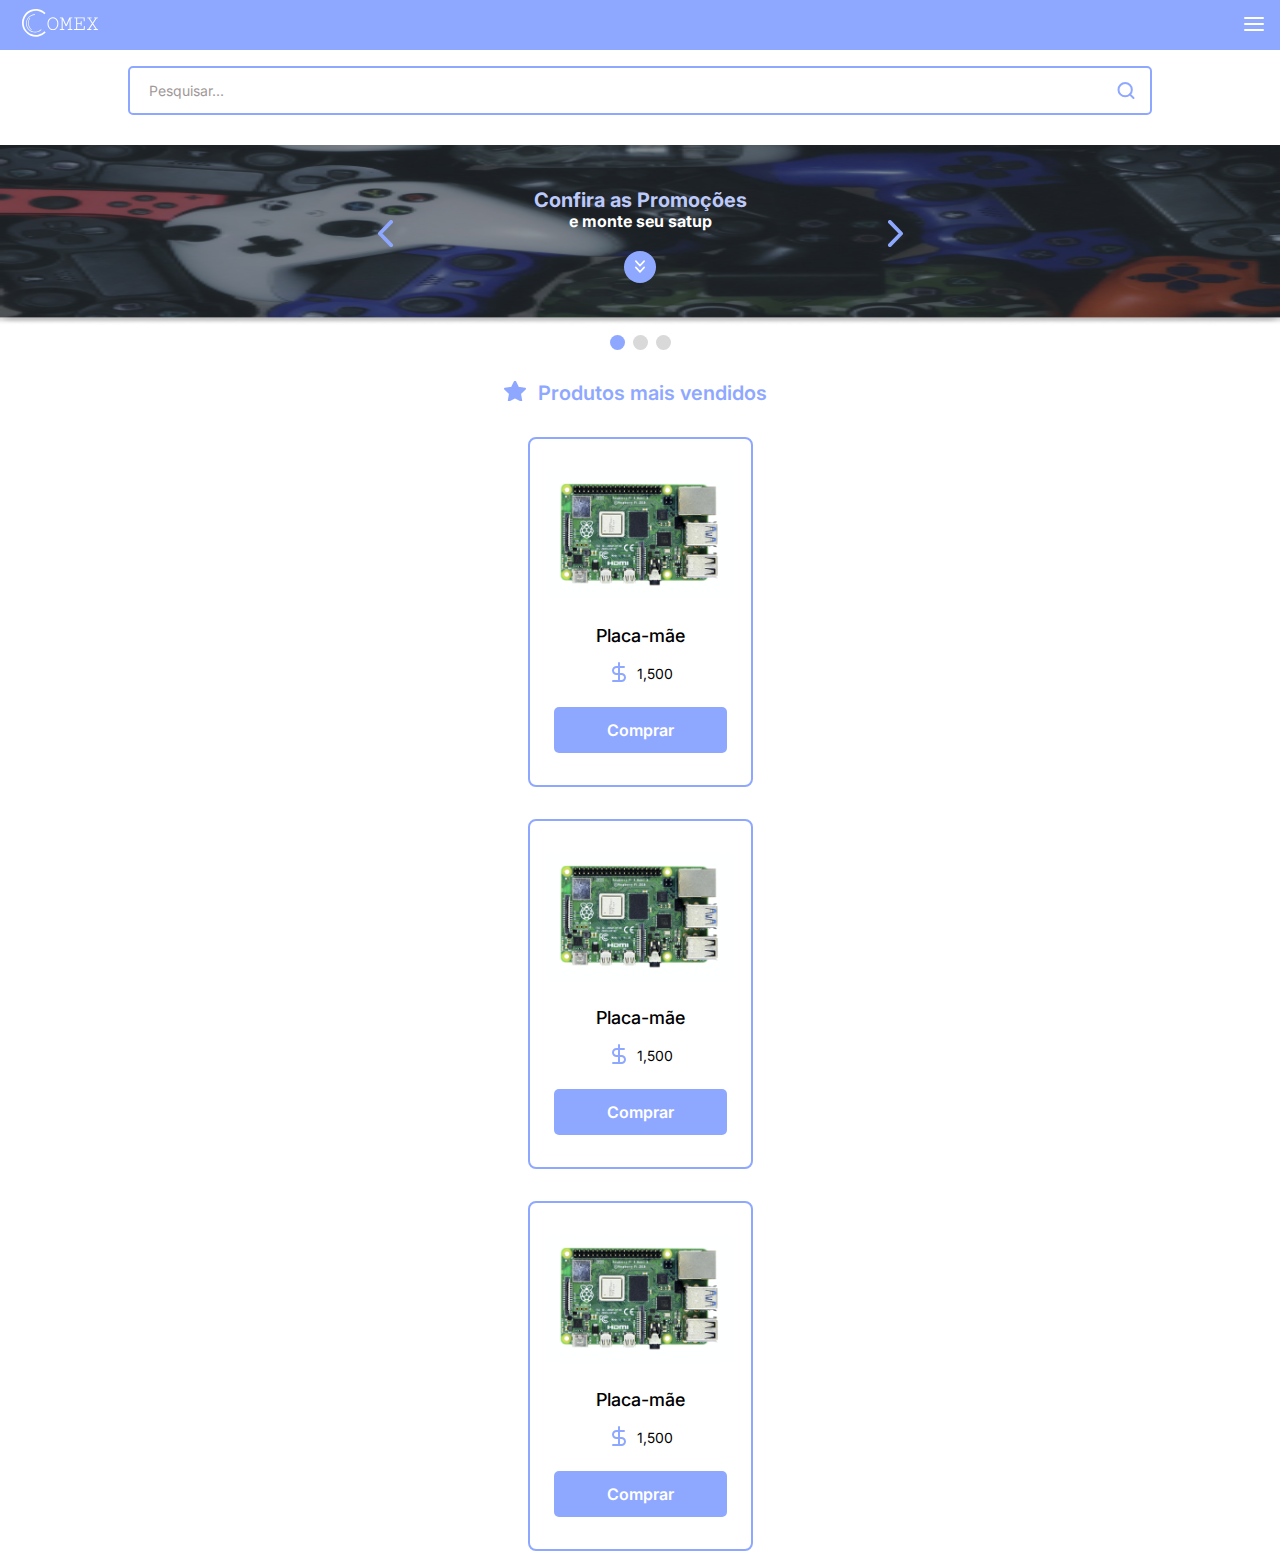
==== index.html @ 7ccc9ccf "adicionando conteúdo principal na Comex" ====
<!DOCTYPE html>
<html lang="en">
<head>
    <meta charset="UTF-8">
    <meta http-equiv="X-UA-Compatible" content="IE=edge">
    <meta name="viewport" content="width=device-width, initial-scale=1.0">
    <link rel="preconnect" href="https://fonts.googleapis.com">
    <link rel="preconnect" href="https://fonts.gstatic.com" crossorigin>
    <link href="https://fonts.googleapis.com/css2?family=Inter:wght@500;600;800&display=swap" rel="stylesheet">
    <link rel="stylesheet" href="./styles/style.css">
    <link rel="stylesheet" href="./styles/menu.css">
    <link rel="stylesheet" href="./styles/carrossel.css">
    <link rel="stylesheet" href="./styles/produtosPrincipais.css">
    <title>Comex</title>
</head>
<body>
    <header class="cabecalho">
        <nav class="menu">
            <a href="#" class="logo"><img src="./assets/svg/logo.svg" alt="Comex logo" class="logo"></a>
            <ul class="menu__lista menu__lista-disable">
                <li class="menu__lista-item">Promoções</li>
                <li class="menu__lista-item">Categorias</li>
                <li class="menu__lista-item">Buscar</li>
                <li class="menu__lista-item">Contato</li>
                <li class="menu__lista-item">Carrinho</li>
                <li class="menu__lista-item">Entrar</li>
            </ul>
            <button id="botao-menu" class="botao-menu"><img src="./assets/svg/menu.svg"></button>
        </nav>
        <div class="search-bar">
            <input type="search" name="" id="" placeholder="Pesquisar..." class="cabecalho__input">
            <img src="./assets/svg/search.svg" alt="">
        </div>
    </header>
    <main class="principal">
        <section class="baner">
            <div class="container">
                <img src="./assets/baner-img-mobile.jpg" alt="" class="img-baner">
                <div class="conteudo-baner">
                    <h1 class="titulo__principal">Confira as Promoções</h1>
                    <h2 class="titulo__secundario">e monte seu satup</h2>
                    <div class="botoes-baner">
                        <button class="botao botao-baner__esquerda"><img src="./assets/svg/seta-esquerda.svg" alt=""></button>
                        <button class="botao botao-baner__direita"><img src="./assets/svg/seta-direita.svg" alt=""></button>
                    </div>
                    <span class="seta-baixo"><img src="./assets/svg/seta-botao.svg" alt=""></span>
                </div>
                <div class="seletor-pagina">
                    <div class="container">
                        <span class="bolinha bolinha-ativa"></span>
                        <span class="bolinha"></span>
                        <span class="bolinha"></span>
                    </div>
                </div>
            </div>
        </section>
        <section class="mais-vendidos">
            <div class="box-mais-vendidos">
                <span class="mais-vendidos__img-estrela"></span>
                <h2 class="mais-vendidos__titulo">Produtos mais vendidos</h2>
            </div>
            <div class="mais-vendidos__card">
                <img src="./assets/placa-mae.png" alt="Placa mãe" class="mais-vendidos__card-img">
                <div class="mais-vendidos__card-textos">
                    <h3 class="nome-produto">Placa-mãe</h3>
                    <div class="box-valor-produto">
                        <span class="valor-produto-simbolo"></span>
                        <p class="valor-produto">1,500</p>
                    </div>
                </div>
                <button class="botao-produto">Comprar</button>
            </div>
            <div class="mais-vendidos__card">
                <img src="./assets/placa-mae.png" alt="Placa mãe" class="mais-vendidos__card-img">
                <div class="mais-vendidos__card-textos">
                    <h3 class="nome-produto">Placa-mãe</h3>
                    <div class="box-valor-produto">
                        <span class="valor-produto-simbolo"></span>
                        <p class="valor-produto">1,500</p>
                    </div>
                </div>
                <button class="botao-produto">Comprar</button>
            </div>
            <div class="mais-vendidos__card">
                <img src="./assets/placa-mae.png" alt="Placa mãe" class="mais-vendidos__card-img">
                <div class="mais-vendidos__card-textos">
                    <h3 class="nome-produto">Placa-mãe</h3>
                    <div class="box-valor-produto">
                        <span class="valor-produto-simbolo"></span>
                        <p class="valor-produto">1,500</p>
                    </div>
                </div>
                <button class="botao-produto">Comprar</button>
            </div>
        </section>
    </main>
    
    <script src="./js/menu.js"></script>
</body>
</html>
---- styles/style.css ----
* {
    margin: 0;
    padding: 0;
    list-style: none;
    font-family: 'Inter', sans-serif;
    box-sizing: border-box;
}

:root{
    --roxo: #8FA8FF;
    --branco: #FFF;
    --preto-fonte: #000;
    --roxo-fonte: #BDCAF9;
    --cinza-claro: #D9D9D9;
}

body{
    background: --branco;
}
---- styles/menu.css ----
.menu {
    align-items: center;
    background: var(--roxo);
    display: flex;
    height: 50px;
    justify-content: space-between;
}

a > .logo{
    padding: 12px 22px;
}

.cabecalho{
    display: flex;
    flex-direction: column; 
    justify-content: center;
}

/* menu hamburguer */

.menu__lista{
    align-items: center;
    background: var(--roxo);
    color: var(--branco);
    height: 210px;
    justify-content: space-evenly;
    padding: 1rem;
    position: absolute;
    right: 0;
    text-decoration: underline;
    top: 50px;
    width: 172px;
}

.menu__lista-active{
    display: flex;
    flex-direction: column;
    z-index: 3;
}

.menu__lista-disable{
    display: none;
}

.menu__lista-item{
    font-size: 14px;
}

.botao-menu{
    background: transparent;
    border: none;
    margin: 0 1rem;
}

/* input cabecalho */

.cabecalho__input{
    border: none;
    font-size: 14px;
    padding: 5px;
    outline: none;
    width: 100%;
}

.search-bar{
    align-self: center;
    border: 2px solid var(--roxo);
    border-radius: 5px;
    display: flex;
    justify-content: space-between;
    margin-top: 1rem;
    padding: 9px 14px;
    width: 80%;
}

.cabecalho__input::placeholder{
    color: #9F9999;
}
---- styles/carrossel.css ----
.container{
    background-size: cover;
    height: 180px;
    margin-top: 30px;
    position: relative;
    text-align: center;
    width: 100%;
}

.img-baner{
    height: 100%;
    left: 0;
    object-fit: fill;
    position: absolute;
    width: 100%;
    z-index: -1;
}

.conteudo-baner{
    align-items: center;
    display: flex;
    flex-direction: column;
    font-weight: 800;
    height: 100%;
    justify-content: center;
}

.titulo__principal{
    color: var(--roxo-fonte);
    font-size: 20px;
    line-height: 24px;
}

.titulo__secundario{
    color: var(--branco);
    font-size: 16px;
    line-height: 19px;
}

.botoes-baner{
    align-items: center;
    display: flex;
    justify-content: space-between;
    max-width: 540px;
    position: absolute;
    width: 100%;
}

.botao{
    background: none;
    border: none;
    width: 30px;
}

.botao > img {
    width: 15px;
}

.seta-baixo{
    align-items: center;
    background: var(--roxo);
    border: none;
    border-radius: 100%;
    display: flex;
    height: 32px;
    justify-content: center;
    margin-top: 20px;
    width: 32px;
}

.seta-baixo > img{
    width: 10px;
}

.seletor-pagina{
    background: var(--branco);
    display: flex;
    justify-content: center;
    margin-top: 0px;
}

.seletor-pagina > .container{
    display: flex;
    gap: 8px;
    height: 20px;
    justify-content: center;
    margin-top: 10px !important;    
    width: 150px;
}

.bolinha{
    background: var(--cinza-claro);
    border-radius: 100%;
    display: block;
    height: 15px;
    width: 15px;
}

.bolinha-ativa{
    background: var(--roxo);
}
---- styles/produtosPrincipais.css ----
.mais-vendidos{
    align-items: center;
    background: var(--branco);
    display: flex;
    flex-direction: column;
    gap: 32px;
    justify-content: center;
    margin-top: 3.5rem;
}

.mais-vendidos__titulo{
    color: var(--roxo);
    font-size: 20px;
    font-weight: 600;
    text-align: center;
    width: 250px;
}

.box-mais-vendidos{
    align-items: center;
    display: flex;
    justify-content: center;
}

.mais-vendidos__img-estrela{
    align-self: baseline;
    background: url(../assets/svg/estrela.svg) no-repeat center;
    height: 20px;
    width: 25px;
}

.mais-vendidos__card{
    align-items: center;
    border: 2px var(--roxo) solid;
    border-radius: 8px;
    display: flex;
    flex-direction: column;
    height: 350px;
    justify-content: space-between;
    padding: 2rem 1rem;
    text-align: center;
    width: 225px;
}

.mais-vendidos__card-img{
    width: 100%;
}

.nome-produto{
    font-weight: 500;
    font-size: 18px;
}

.box-valor-produto{
    align-items: flex-end;
    display: flex;
    justify-content: center;
    margin-top: 1rem;
}

.valor-produto-simbolo{
    background: url(../assets/svg/dolas.svg) no-repeat;
    height: 20px;
    width: 30px;
}

.valor-produto{
    font-size: 14px;
}

.botao-produto{
    background: var(--roxo);
    border-radius: 5px;
    border: none;
    color: var(--branco);
    padding: 13px 53px;
    font-weight: 600;
    font-size: 16px;
    }
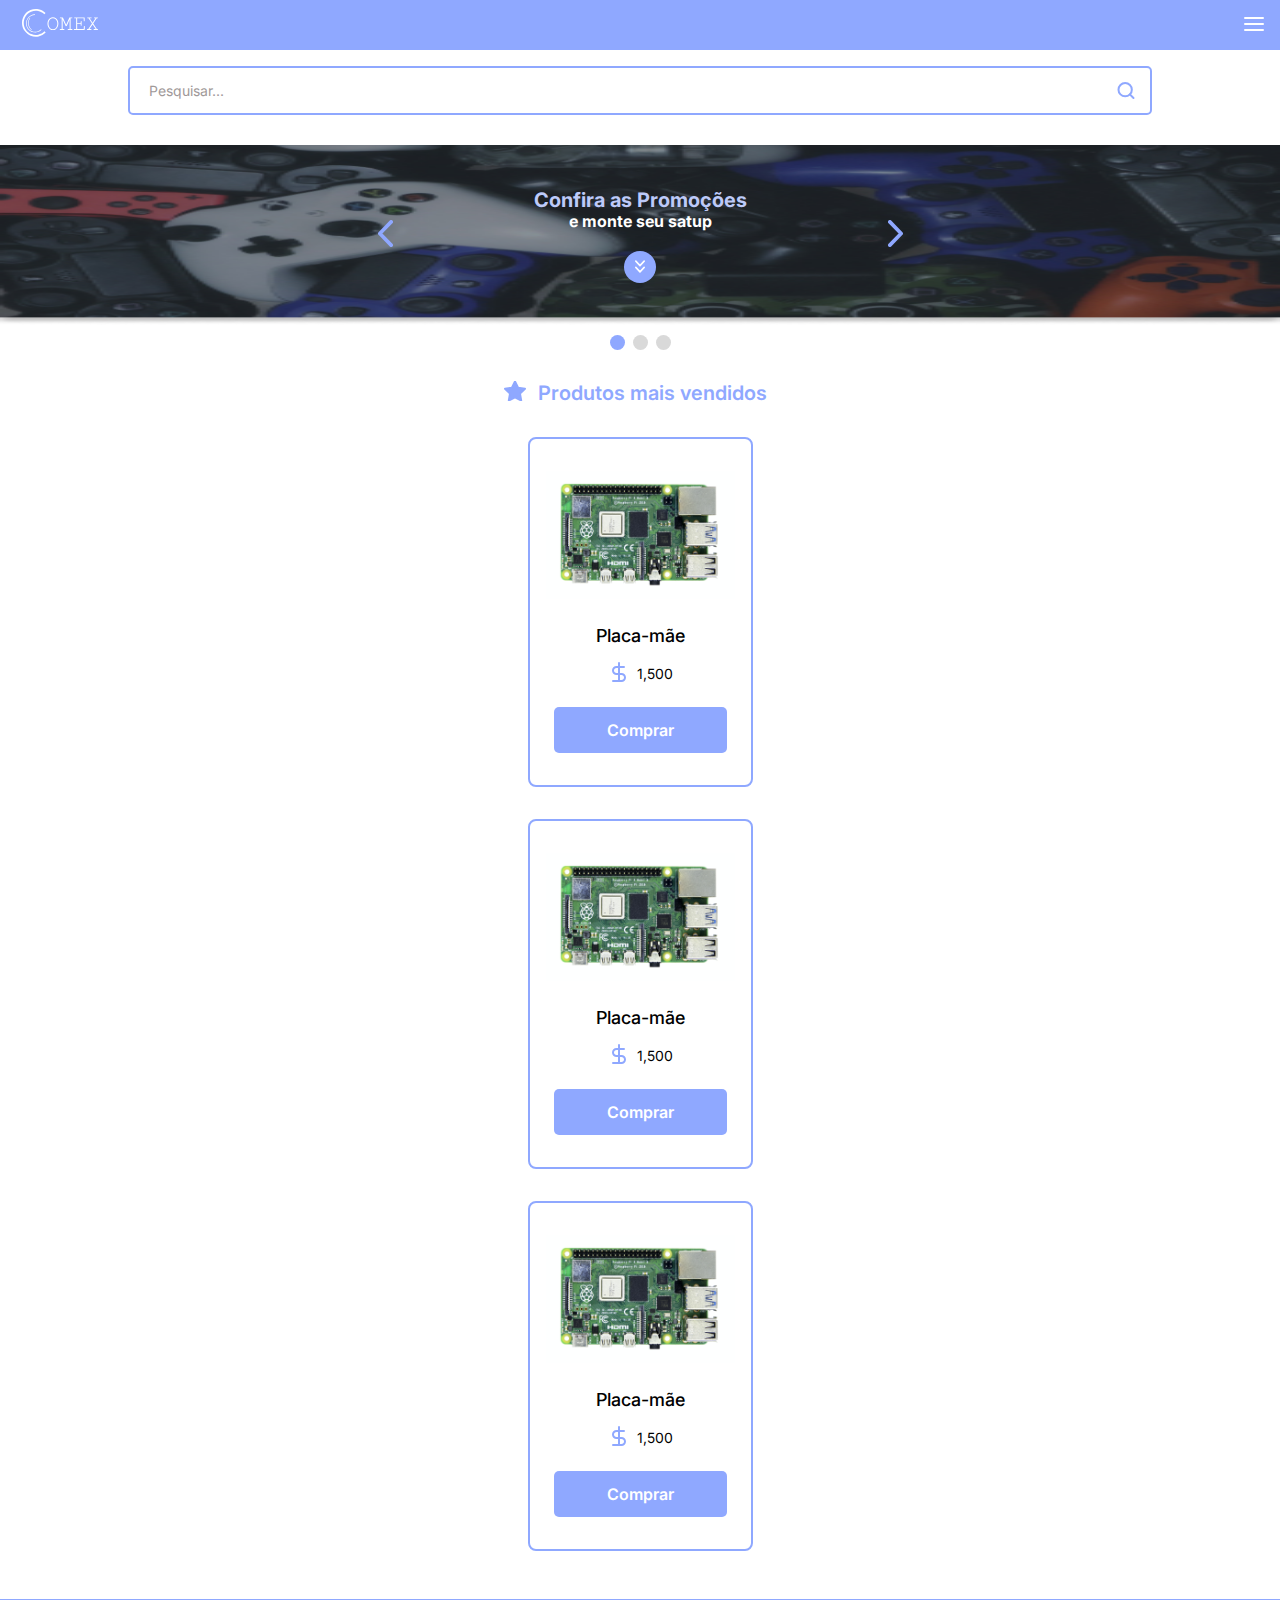
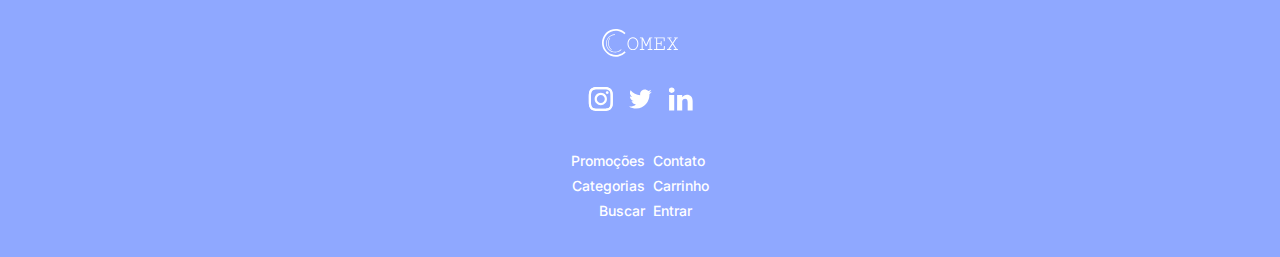
==== commit 3f716d30: "adicionando rodapé da Comex" ====
--- a/index.html
+++ b/index.html
@@ -11,6 +11,7 @@
     <link rel="stylesheet" href="./styles/menu.css">
     <link rel="stylesheet" href="./styles/carrossel.css">
     <link rel="stylesheet" href="./styles/produtosPrincipais.css">
+    <link rel="stylesheet" href="./styles/rodape.css">
     <title>Comex</title>
 </head>
 <body>
@@ -94,7 +95,27 @@
             </div>
         </section>
     </main>
-    
+    <footer class="rodape">
+        <a href="#"><img src="./assets/svg/logo.svg" alt="Logo Comex" srcset=""></a>
+        <ul class="rodape__lista">
+            <li class="rodape__lista-item"><a href="#"><img src="./assets/svg/instagram.svg" alt=""></a></li>
+            <li class="rodape__lista-item"><a href="#"><img src="./assets/svg/twitter.svg" alt=""></a></li>
+            <li class="rodape__lista-item"><a href="#"><img src="./assets/svg/linkedin.svg" alt=""></a></li>
+        </ul>
+        
+        <div class="rodape__box">
+            <ul class="box-lista lista-esquerda">
+                <li class="box-item">Promoções</li>
+                <li class="box-item">Categorias</li>
+                <li class="box-item">Buscar</li>
+            </ul>
+            <ul class="box-lista lista-direita">
+                <li class="box-item">Contato</li>
+                <li class="box-item">Carrinho</li>
+                <li class="box-item">Entrar</li>
+            </ul>
+        </div>
+    </footer>
     <script src="./js/menu.js"></script>
 </body>
 </html>--- a/styles/rodape.css
+++ b/styles/rodape.css
@@ -0,0 +1,37 @@
+.rodape{
+    background: var(--roxo); 
+    text-align: center;
+    margin-top: 48px;
+    padding: 30px 0;
+}
+
+.rodape__lista{
+    align-items: center;
+    display: flex;
+    gap: 16px;
+    justify-content: center;
+    margin-top: 26px;
+}
+
+.rodape__box{
+    align-items: center;
+    color: var(--branco);
+    display: flex;
+    font-size: 14px;
+    font-weight: 500;
+    gap: 8px;
+    justify-content: center;
+    margin-top: 37px;
+}
+
+.lista-esquerda{
+    text-align: right;
+}
+
+.lista-direita{
+    text-align: left;
+}
+
+.box-item{
+    margin-bottom: 8px;
+}
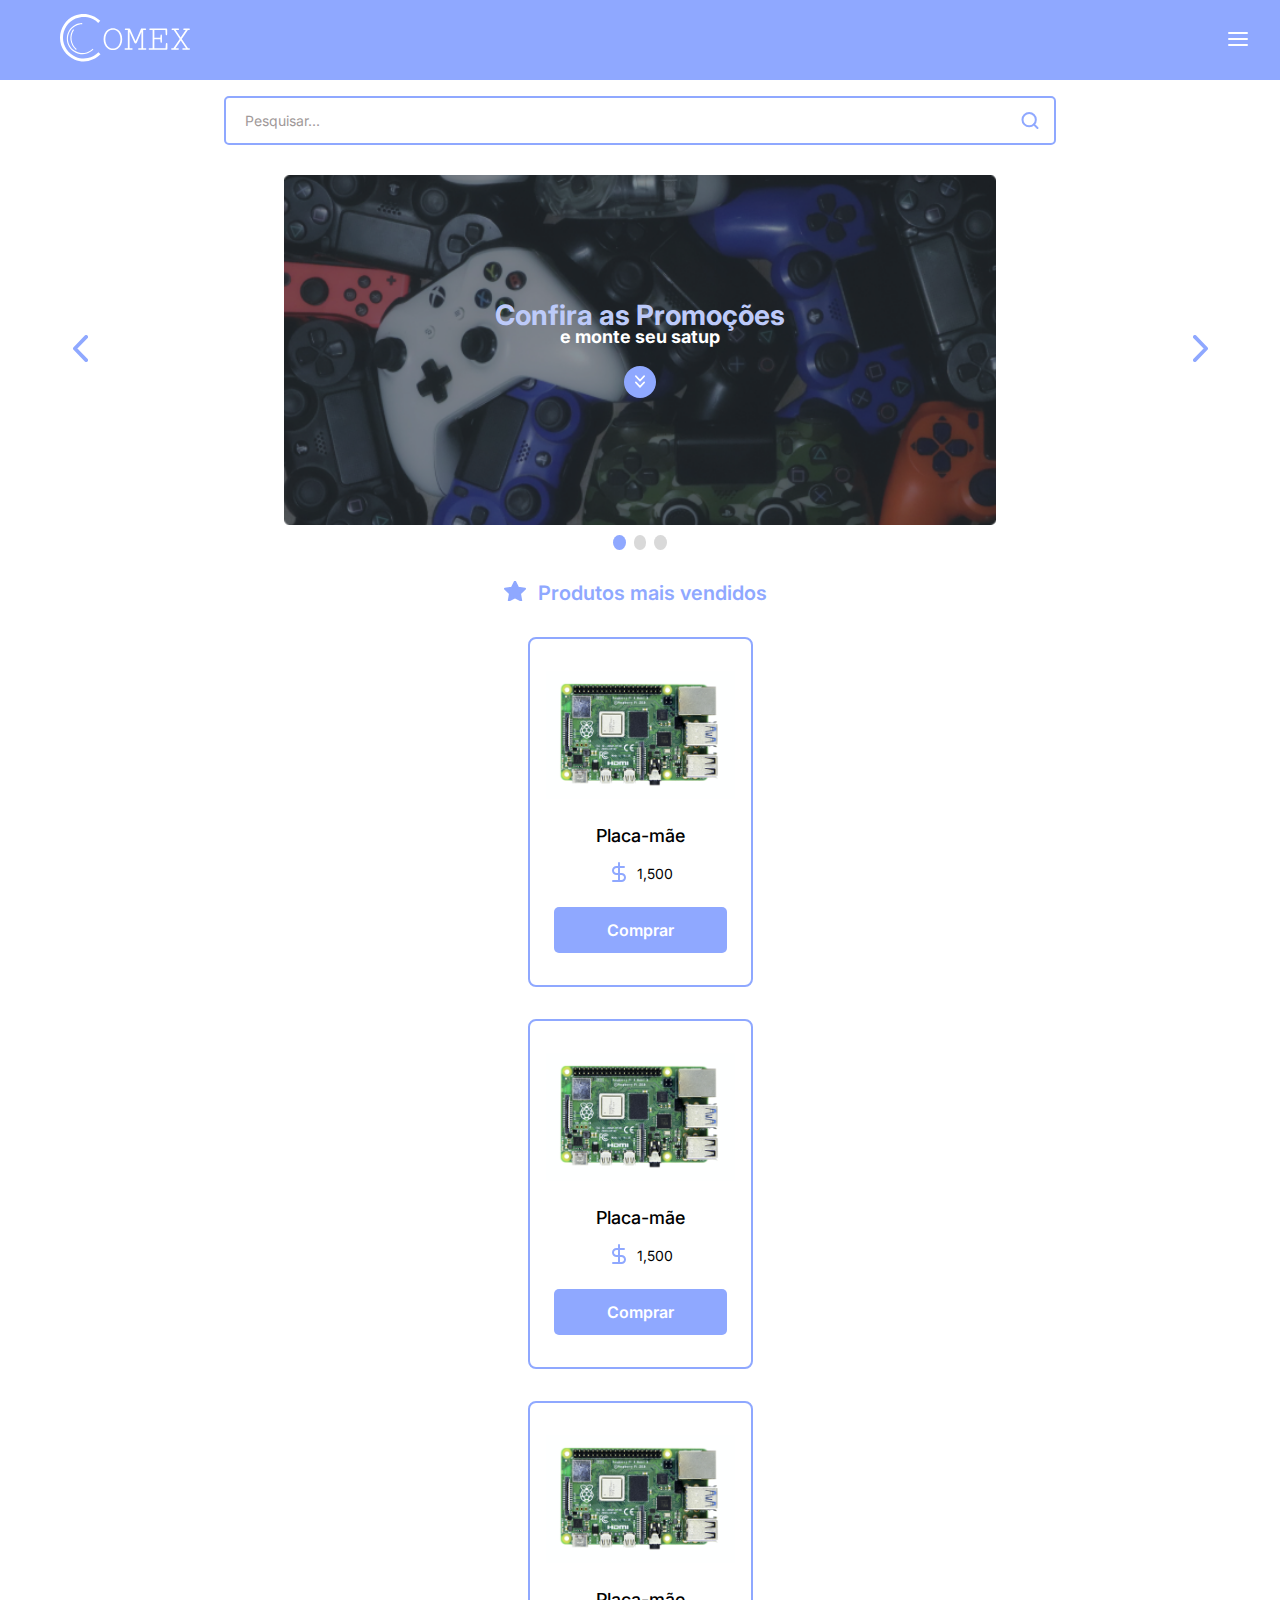
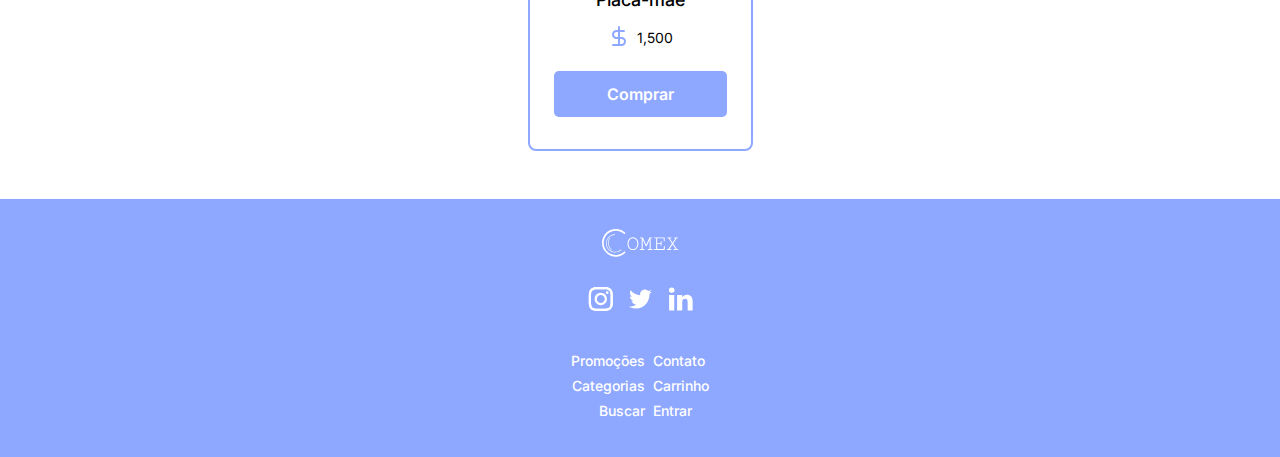
==== commit 13003d1f: "adaptando o baner para tablets" ====
--- a/index.html
+++ b/index.html
@@ -36,7 +36,8 @@
     <main class="principal">
         <section class="baner">
             <div class="container">
-                <img src="./assets/baner-img-mobile.jpg" alt="" class="img-baner">
+                <img src="./assets/baner-img-mobile.jpg" alt="" class="img-baner img-baner-mobile">
+                <img src="./assets/baner-img-tablet.png" alt="" class="img-baner img-baner-tablet">
                 <div class="conteudo-baner">
                     <h1 class="titulo__principal">Confira as Promoções</h1>
                     <h2 class="titulo__secundario">e monte seu satup</h2>
@@ -44,7 +45,7 @@
                         <button class="botao botao-baner__esquerda"><img src="./assets/svg/seta-esquerda.svg" alt=""></button>
                         <button class="botao botao-baner__direita"><img src="./assets/svg/seta-direita.svg" alt=""></button>
                     </div>
-                    <span class="seta-baixo"><img src="./assets/svg/seta-botao.svg" alt=""></span>
+                    <a class="seta-baixo" href="#mais-vendidos"><img src="./assets/svg/seta-botao.svg" alt=""></a>
                 </div>
                 <div class="seletor-pagina">
                     <div class="container">
@@ -55,7 +56,7 @@
                 </div>
             </div>
         </section>
-        <section class="mais-vendidos">
+        <section class="mais-vendidos" id="mais-vendidos">
             <div class="box-mais-vendidos">
                 <span class="mais-vendidos__img-estrela"></span>
                 <h2 class="mais-vendidos__titulo">Produtos mais vendidos</h2>
--- a/styles/style.css
+++ b/styles/style.css
@@ -14,6 +14,10 @@
     --cinza-claro: #D9D9D9;
 }
 
+html{
+    scroll-behavior: smooth;
+}
+
 body{
     background: --branco;
 }   --- a/styles/menu.css
+++ b/styles/menu.css
@@ -6,8 +6,8 @@
     justify-content: space-between;
 }
 
-a > .logo{
-    padding: 12px 22px;
+.logo{
+    padding: 12px;
 }
 
 .cabecalho{
@@ -75,4 +75,29 @@
 
 .cabecalho__input::placeholder{
     color: #9F9999;
+}
+
+/* adaptação para tablet */
+@media screen and (min-width: 600px){
+    .menu{
+        height: 80px;
+    }
+
+    a > .logo{
+        width: 130px;
+        padding: 0;
+    }
+
+    .logo{
+        padding: 20px 60px;
+    }
+
+    .botao-menu{
+        margin: 0 2rem;
+    }
+
+    .search-bar{
+        width: 65%;
+    }
+
 }--- a/styles/carrossel.css
+++ b/styles/carrossel.css
@@ -1,6 +1,6 @@
 .container{
     background-size: cover;
-    height: 180px;
+    height: 350px;
     margin-top: 30px;
     position: relative;
     text-align: center;
@@ -14,6 +14,14 @@
     position: absolute;
     width: 100%;
     z-index: -1;
+}
+
+.img-baner-mobile{
+    display: block;
+}
+
+.img-baner-tablet{
+    display: none;
 }
 
 .conteudo-baner{
@@ -99,3 +107,39 @@
 .bolinha-ativa{
     background: var(--roxo);
 }
+
+@media screen and (min-width: 768px){
+    .container{
+        padding: 0 3rem;
+    }
+
+    .img-baner-mobile{
+        display: none;
+    }
+
+    .img-baner-tablet{
+        display: block;
+    }
+
+    .img-baner{
+        border-radius: 5px;
+        object-fit: contain;
+    }
+
+    .botoes-baner{
+        max-width: 90%;
+    }
+
+    .titulo__principal{
+        font-size: 28px;
+    }
+
+    .titulo__secundario{
+        font-size: 18px;
+    }
+
+    .botao{
+        width: 32px;
+        height: 32px;
+    }
+}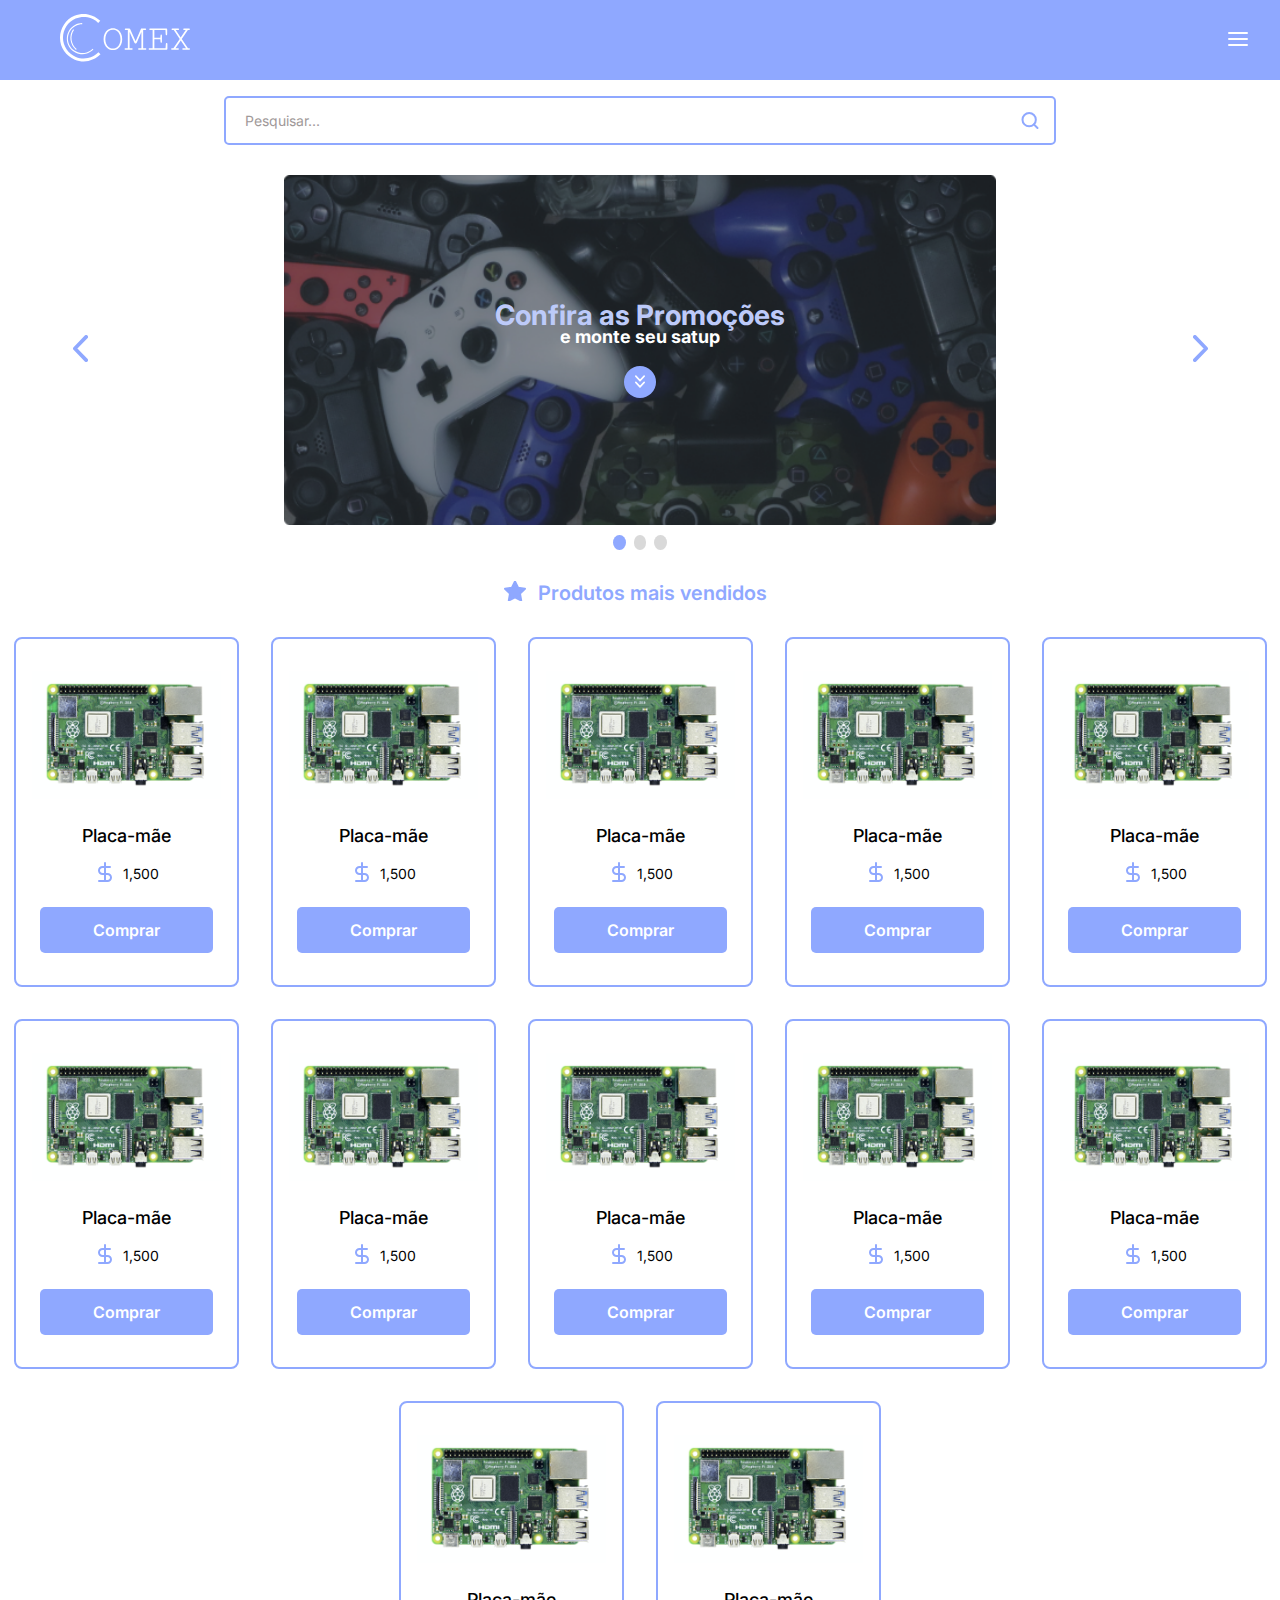
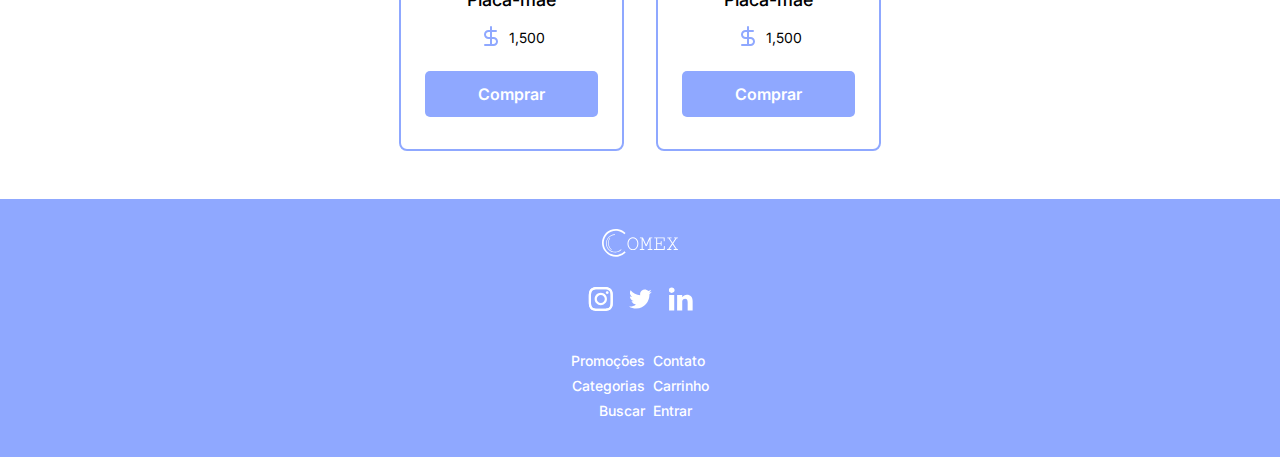
==== commit f27b2674: "adaptando conteúdo de produtos principais para tablet" ====
--- a/index.html
+++ b/index.html
@@ -10,7 +10,7 @@
     <link rel="stylesheet" href="./styles/style.css">
     <link rel="stylesheet" href="./styles/menu.css">
     <link rel="stylesheet" href="./styles/carrossel.css">
-    <link rel="stylesheet" href="./styles/produtosPrincipais.css">
+    <link rel="stylesheet" href="./styles/produtos.css">
     <link rel="stylesheet" href="./styles/rodape.css">
     <title>Comex</title>
 </head>
@@ -61,41 +61,142 @@
                 <span class="mais-vendidos__img-estrela"></span>
                 <h2 class="mais-vendidos__titulo">Produtos mais vendidos</h2>
             </div>
-            <div class="mais-vendidos__card">
-                <img src="./assets/placa-mae.png" alt="Placa mãe" class="mais-vendidos__card-img">
-                <div class="mais-vendidos__card-textos">
-                    <h3 class="nome-produto">Placa-mãe</h3>
-                    <div class="box-valor-produto">
-                        <span class="valor-produto-simbolo"></span>
-                        <p class="valor-produto">1,500</p>
-                    </div>
-                </div>
-                <button class="botao-produto">Comprar</button>
+            <div class="box-mais-vendidos-card">
+                <div class="mais-vendidos__card">
+                    <img src="./assets/placa-mae.png" alt="Placa mãe" class="mais-vendidos__card-img">
+                    <div class="mais-vendidos__card-textos">
+                        <h3 class="nome-produto">Placa-mãe</h3>
+                        <div class="box-valor-produto">
+                            <span class="valor-produto-simbolo"></span>
+                            <p class="valor-produto">1,500</p>
+                        </div>
+                    </div>
+                    <button class="botao-produto">Comprar</button>
+                </div>
+                <div class="mais-vendidos__card">
+                    <img src="./assets/placa-mae.png" alt="Placa mãe" class="mais-vendidos__card-img">
+                    <div class="mais-vendidos__card-textos">
+                        <h3 class="nome-produto">Placa-mãe</h3>
+                        <div class="box-valor-produto">
+                            <span class="valor-produto-simbolo"></span>
+                            <p class="valor-produto">1,500</p>
+                        </div>
+                    </div>
+                    <button class="botao-produto">Comprar</button>
+                </div>
+                <div class="mais-vendidos__card">
+                    <img src="./assets/placa-mae.png" alt="Placa mãe" class="mais-vendidos__card-img">
+                    <div class="mais-vendidos__card-textos">
+                        <h3 class="nome-produto">Placa-mãe</h3>
+                        <div class="box-valor-produto">
+                            <span class="valor-produto-simbolo"></span>
+                            <p class="valor-produto">1,500</p>
+                        </div>
+                    </div>
+                    <button class="botao-produto">Comprar</button>
+                </div>
+                <div class="mais-vendidos__card">
+                    <img src="./assets/placa-mae.png" alt="Placa mãe" class="mais-vendidos__card-img">
+                    <div class="mais-vendidos__card-textos">
+                        <h3 class="nome-produto">Placa-mãe</h3>
+                        <div class="box-valor-produto">
+                            <span class="valor-produto-simbolo"></span>
+                            <p class="valor-produto">1,500</p>
+                        </div>
+                    </div>
+                    <button class="botao-produto">Comprar</button>
+                </div>
+                <div class="mais-vendidos__card desativado">
+                    <img src="./assets/placa-mae.png" alt="Placa mãe" class="mais-vendidos__card-img">
+                    <div class="mais-vendidos__card-textos">
+                        <h3 class="nome-produto">Placa-mãe</h3>
+                        <div class="box-valor-produto">
+                            <span class="valor-produto-simbolo"></span>
+                            <p class="valor-produto">1,500</p>
+                        </div>
+                    </div>
+                    <button class="botao-produto">Comprar</button>
+                </div>
+                <div class="mais-vendidos__card desativado">
+                    <img src="./assets/placa-mae.png" alt="Placa mãe" class="mais-vendidos__card-img">
+                    <div class="mais-vendidos__card-textos">
+                        <h3 class="nome-produto">Placa-mãe</h3>
+                        <div class="box-valor-produto">
+                            <span class="valor-produto-simbolo"></span>
+                            <p class="valor-produto">1,500</p>
+                        </div>
+                    </div>
+                    <button class="botao-produto">Comprar</button>
+                </div>
+                <div class="mais-vendidos__card desativado">
+                    <img src="./assets/placa-mae.png" alt="Placa mãe" class="mais-vendidos__card-img">
+                    <div class="mais-vendidos__card-textos">
+                        <h3 class="nome-produto">Placa-mãe</h3>
+                        <div class="box-valor-produto">
+                            <span class="valor-produto-simbolo"></span>
+                            <p class="valor-produto">1,500</p>
+                        </div>
+                    </div>
+                    <button class="botao-produto">Comprar</button>
+                </div>
+                <div class="mais-vendidos__card desativado">
+                    <img src="./assets/placa-mae.png" alt="Placa mãe" class="mais-vendidos__card-img">
+                    <div class="mais-vendidos__card-textos">
+                        <h3 class="nome-produto">Placa-mãe</h3>
+                        <div class="box-valor-produto">
+                            <span class="valor-produto-simbolo"></span>
+                            <p class="valor-produto">1,500</p>
+                        </div>
+                    </div>
+                    <button class="botao-produto">Comprar</button>
+                </div>
+                <div class="mais-vendidos__card desativado">
+                    <img src="./assets/placa-mae.png" alt="Placa mãe" class="mais-vendidos__card-img">
+                    <div class="mais-vendidos__card-textos">
+                        <h3 class="nome-produto">Placa-mãe</h3>
+                        <div class="box-valor-produto">
+                            <span class="valor-produto-simbolo"></span>
+                            <p class="valor-produto">1,500</p>
+                        </div>
+                    </div>
+                    <button class="botao-produto">Comprar</button>
+                </div>
+                <div class="mais-vendidos__card desativado">
+                    <img src="./assets/placa-mae.png" alt="Placa mãe" class="mais-vendidos__card-img">
+                    <div class="mais-vendidos__card-textos">
+                        <h3 class="nome-produto">Placa-mãe</h3>
+                        <div class="box-valor-produto">
+                            <span class="valor-produto-simbolo"></span>
+                            <p class="valor-produto">1,500</p>
+                        </div>
+                    </div>
+                    <button class="botao-produto">Comprar</button>
+                </div>
+                <div class="mais-vendidos__card desativado">
+                    <img src="./assets/placa-mae.png" alt="Placa mãe" class="mais-vendidos__card-img">
+                    <div class="mais-vendidos__card-textos">
+                        <h3 class="nome-produto">Placa-mãe</h3>
+                        <div class="box-valor-produto">
+                            <span class="valor-produto-simbolo"></span>
+                            <p class="valor-produto">1,500</p>
+                        </div>
+                    </div>
+                    <button class="botao-produto">Comprar</button>
+                </div>
+                <div class="mais-vendidos__card desativado">
+                    <img src="./assets/placa-mae.png" alt="Placa mãe" class="mais-vendidos__card-img">
+                    <div class="mais-vendidos__card-textos">
+                        <h3 class="nome-produto">Placa-mãe</h3>
+                        <div class="box-valor-produto">
+                            <span class="valor-produto-simbolo"></span>
+                            <p class="valor-produto">1,500</p>
+                        </div>
+                    </div>
+                    <button class="botao-produto">Comprar</button>
+                </div>
             </div>
-            <div class="mais-vendidos__card">
-                <img src="./assets/placa-mae.png" alt="Placa mãe" class="mais-vendidos__card-img">
-                <div class="mais-vendidos__card-textos">
-                    <h3 class="nome-produto">Placa-mãe</h3>
-                    <div class="box-valor-produto">
-                        <span class="valor-produto-simbolo"></span>
-                        <p class="valor-produto">1,500</p>
-                    </div>
-                </div>
-                <button class="botao-produto">Comprar</button>
-            </div>
-            <div class="mais-vendidos__card">
-                <img src="./assets/placa-mae.png" alt="Placa mãe" class="mais-vendidos__card-img">
-                <div class="mais-vendidos__card-textos">
-                    <h3 class="nome-produto">Placa-mãe</h3>
-                    <div class="box-valor-produto">
-                        <span class="valor-produto-simbolo"></span>
-                        <p class="valor-produto">1,500</p>
-                    </div>
-                </div>
-                <button class="botao-produto">Comprar</button>
-            </div>
-        </section>
-    </main>
+            </section>
+        </main>
     <footer class="rodape">
         <a href="#"><img src="./assets/svg/logo.svg" alt="Logo Comex" srcset=""></a>
         <ul class="rodape__lista">
--- a/styles/produtos.css
+++ b/styles/produtos.css
@@ -0,0 +1,99 @@
+.mais-vendidos {
+    background: var(--branco);
+    margin-top: 3.5rem;
+}
+
+.box-mais-vendidos-card{
+    align-items: center;
+    display: flex;
+    flex-direction: column;
+    gap: 32px;
+    justify-content: center;
+}
+
+.mais-vendidos__titulo{
+    color: var(--roxo);
+    font-size: 20px;
+    font-weight: 600;
+    text-align: center;
+    width: 250px;
+}
+
+.box-mais-vendidos{
+    align-items: center;
+    display: flex;
+    justify-content: center;
+    margin-bottom: 32px;
+}
+
+.mais-vendidos__img-estrela{
+    align-self: baseline;
+    background: url(../assets/svg/estrela.svg) no-repeat center;
+    height: 20px;
+    width: 25px;
+}
+
+.mais-vendidos__card{
+    align-items: center;
+    border: 2px var(--roxo) solid;
+    border-radius: 8px;
+    display: flex;
+    flex-direction: column;
+    height: 350px;
+    justify-content: space-between;
+    padding: 2rem 1rem;
+    text-align: center;
+    width: 225px;
+}
+
+.mais-vendidos__card-img{
+    width: 100%;
+}
+
+.nome-produto{
+    font-weight: 500;
+    font-size: 18px;
+}
+
+.box-valor-produto{
+    align-items: flex-end;
+    display: flex;
+    justify-content: center;
+    margin-top: 1rem;
+}
+
+.valor-produto-simbolo{
+    background: url(../assets/svg/dolas.svg) no-repeat;
+    height: 20px;
+    width: 30px;
+}
+
+.valor-produto{
+    font-size: 14px;
+}
+
+.botao-produto{
+    background: var(--roxo);
+    border-radius: 5px;
+    border: none;
+    color: var(--branco);
+    padding: 13px 53px;
+    font-weight: 600;
+    font-size: 16px;
+}
+
+.desativado{
+    display: none;
+}
+
+/* adaptando para tablets */
+@media screen and (min-width: 768px){
+    .box-mais-vendidos-card{
+        flex-direction: row;
+        flex-wrap: wrap;
+    }
+
+    .desativado{
+        display: flex;
+    }
+}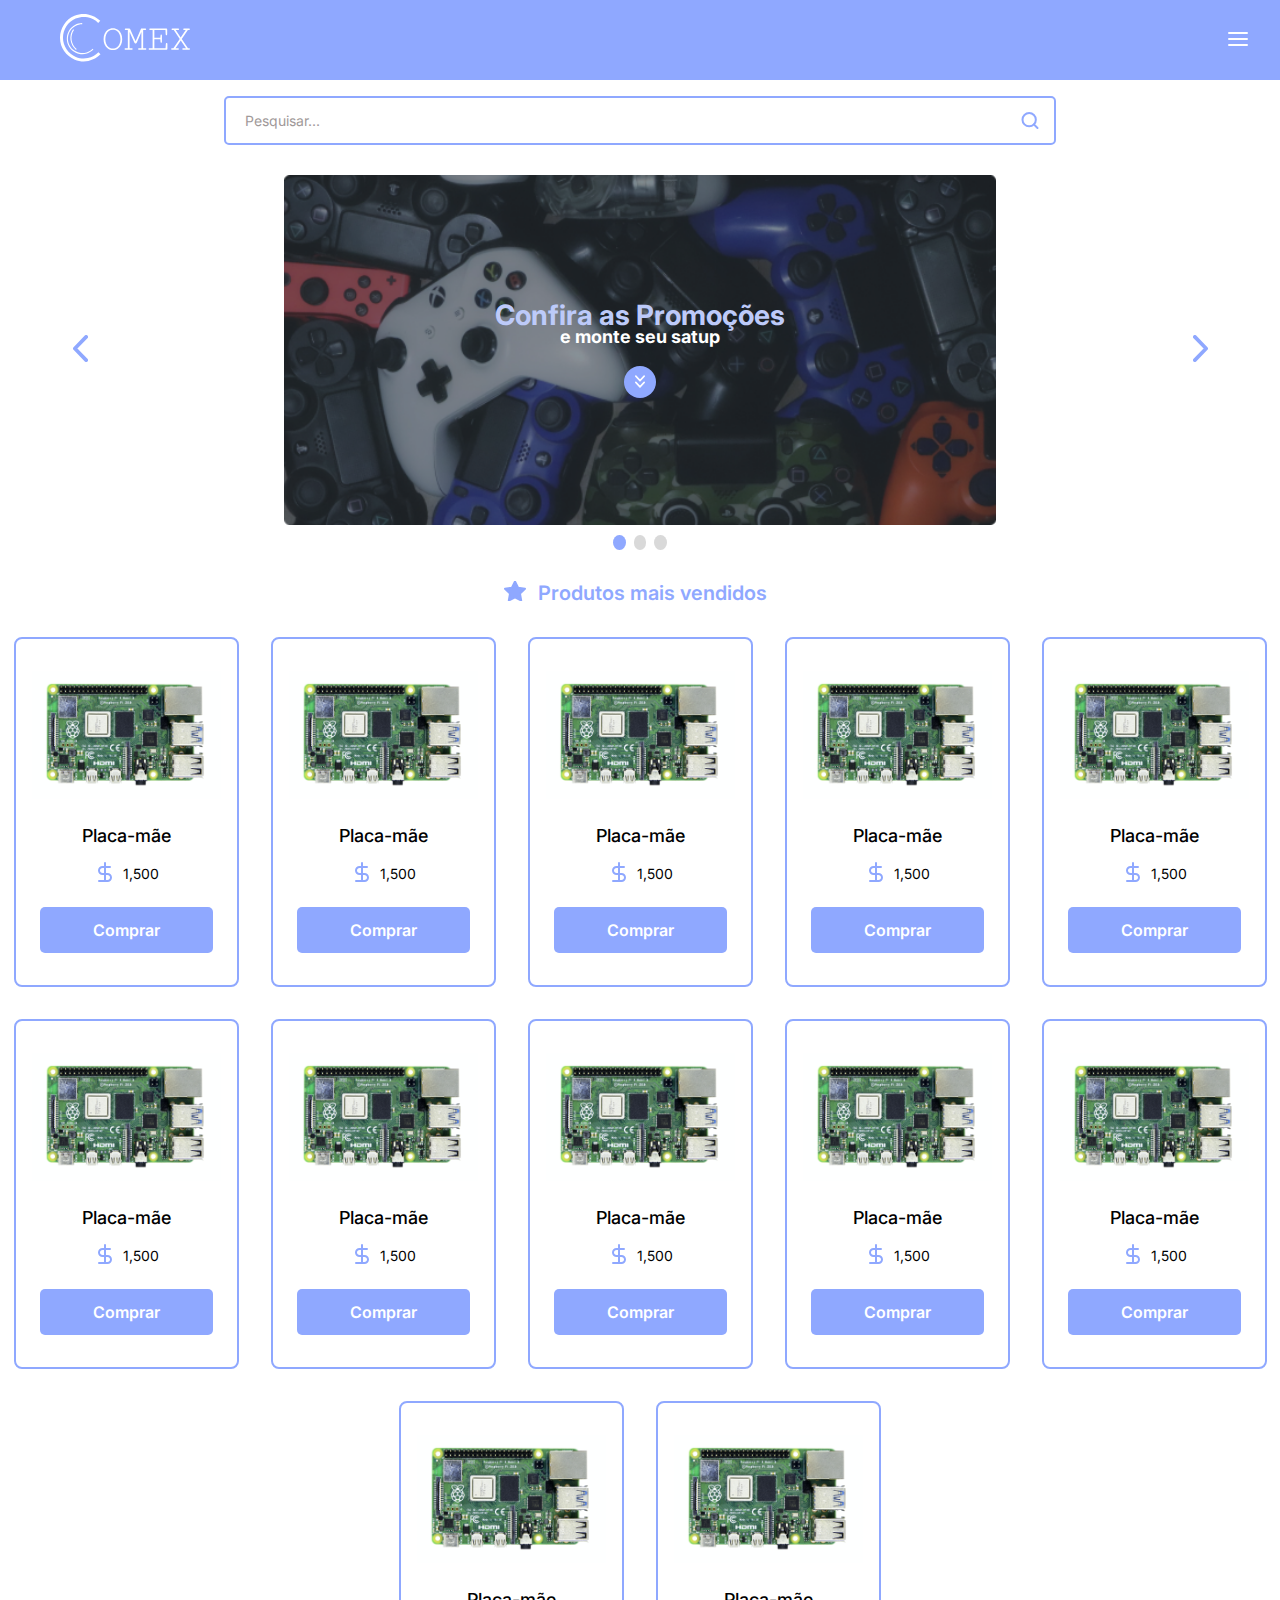
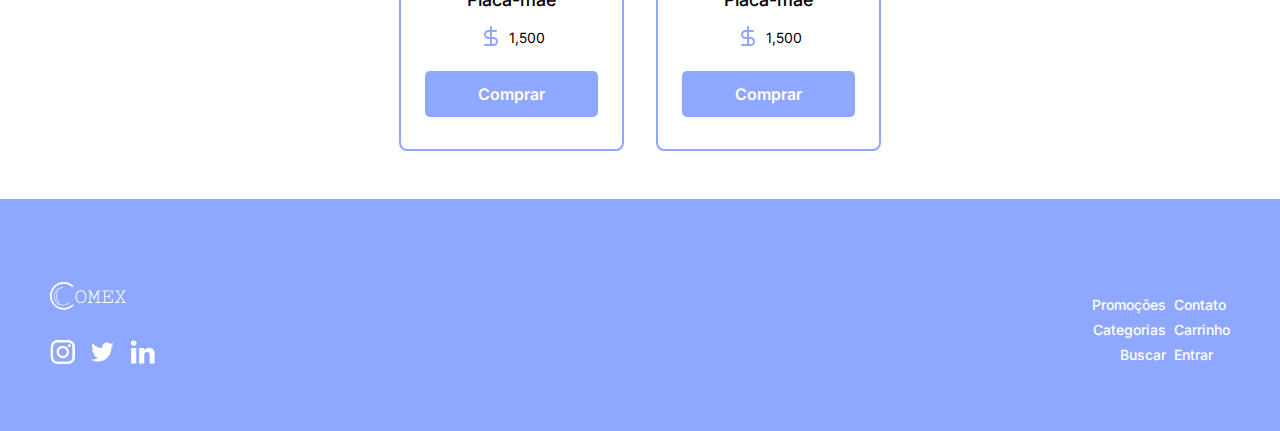
==== commit 87d2a195: "adaptando rodape para tablet" ====
--- a/index.html
+++ b/index.html
@@ -198,14 +198,16 @@
             </section>
         </main>
     <footer class="rodape">
-        <a href="#"><img src="./assets/svg/logo.svg" alt="Logo Comex" srcset=""></a>
-        <ul class="rodape__lista">
-            <li class="rodape__lista-item"><a href="#"><img src="./assets/svg/instagram.svg" alt=""></a></li>
-            <li class="rodape__lista-item"><a href="#"><img src="./assets/svg/twitter.svg" alt=""></a></li>
-            <li class="rodape__lista-item"><a href="#"><img src="./assets/svg/linkedin.svg" alt=""></a></li>
-        </ul>
+        <div class="esquerda">
+            <a href="#"><img src="./assets/svg/logo.svg" alt="Logo Comex" class="logo-rodape"></a>
+            <ul class="rodape__lista">
+                <li class="rodape__lista-item"><a href="#"><img src="./assets/svg/instagram.svg" alt=""></a></li>
+                <li class="rodape__lista-item"><a href="#"><img src="./assets/svg/twitter.svg" alt=""></a></li>
+                <li class="rodape__lista-item"><a href="#"><img src="./assets/svg/linkedin.svg" alt=""></a></li>
+            </ul>
+        </div>
         
-        <div class="rodape__box">
+        <div class="rodape__box direita">
             <ul class="box-lista lista-esquerda">
                 <li class="box-item">Promoções</li>
                 <li class="box-item">Categorias</li>
--- a/styles/rodape.css
+++ b/styles/rodape.css
@@ -33,5 +33,27 @@
 }
 
 .box-item{
+    font-weight: 500;
     margin-bottom: 8px;
 }
+
+/* adapação para tablet */
+
+@media screen and (min-width: 768px){
+    .rodape{
+        align-items: baseline;
+        display: flex;
+        justify-content: space-between;
+        padding: 60px 50px;
+    }
+
+    .esquerda{
+        display: flex;
+        flex-direction: column;
+        align-items: baseline;
+    }
+
+    .logo-rodape{
+        width: 76px;
+    }
+}
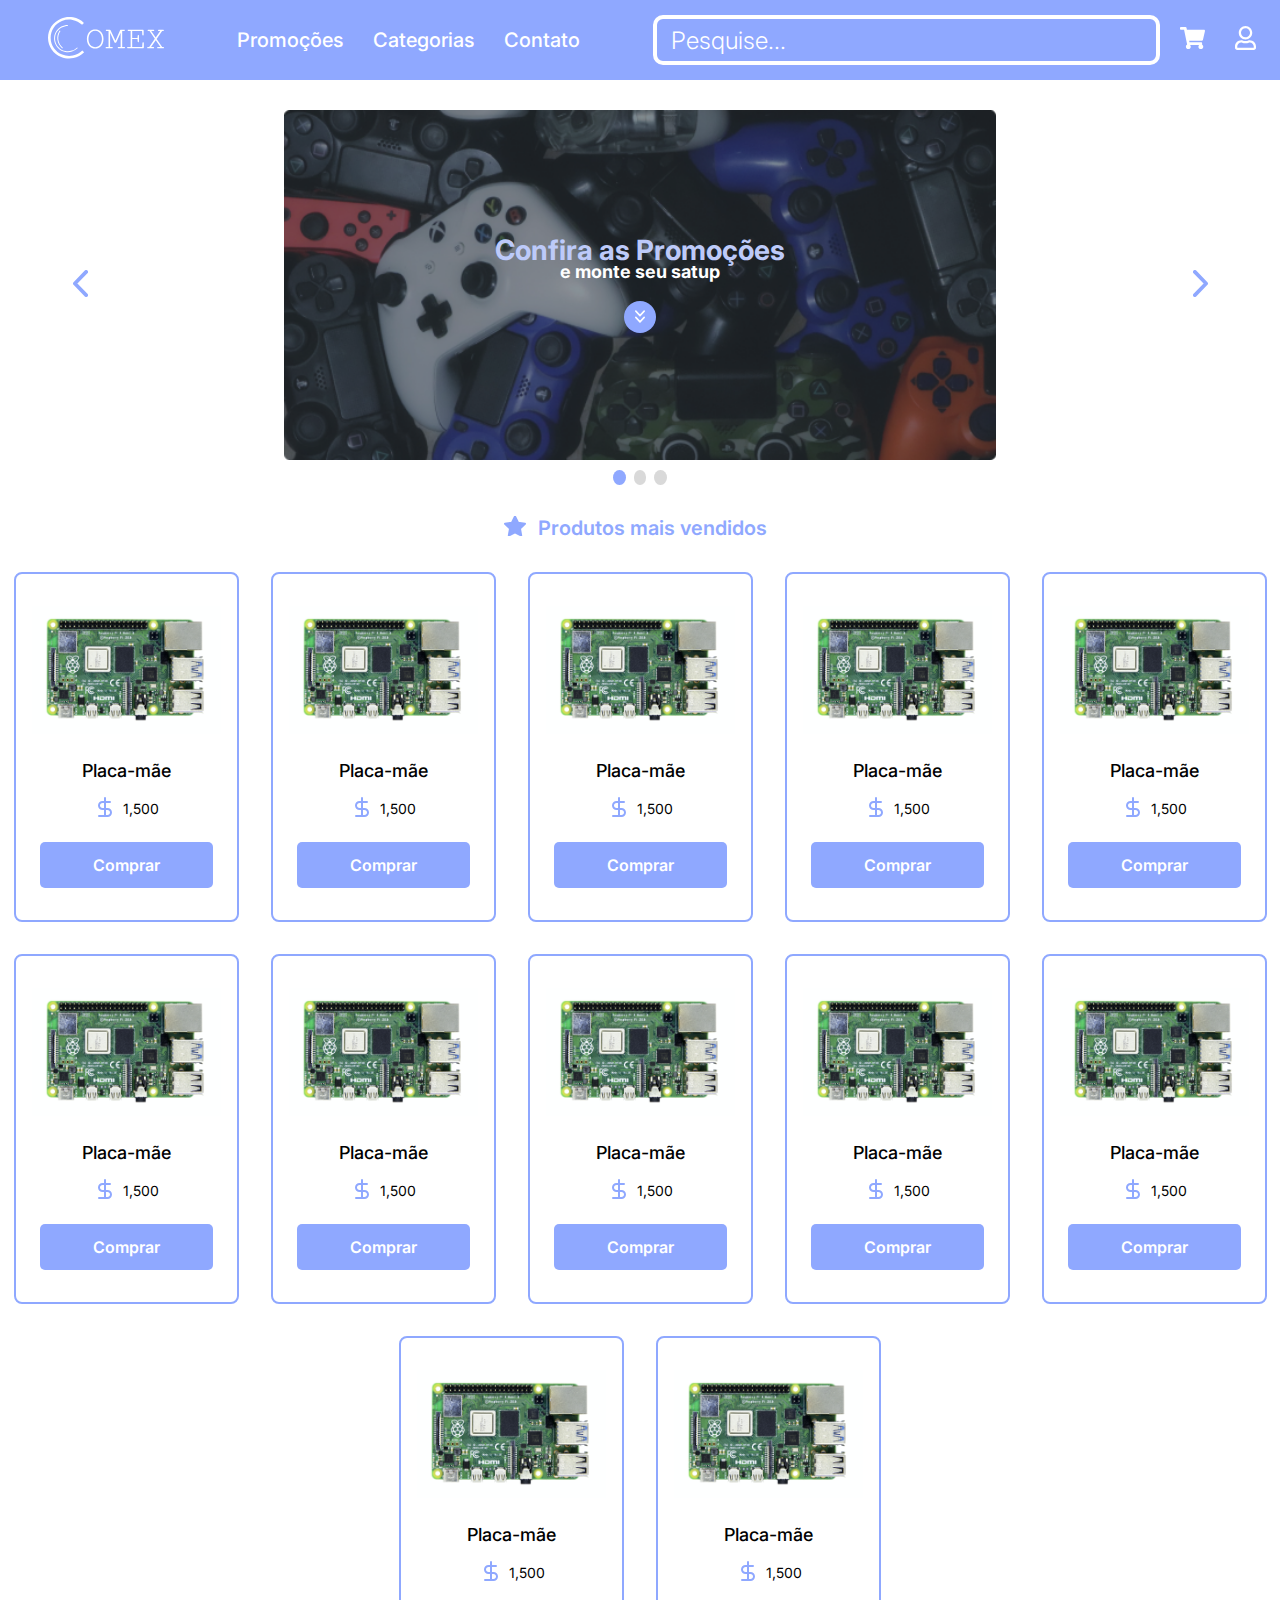
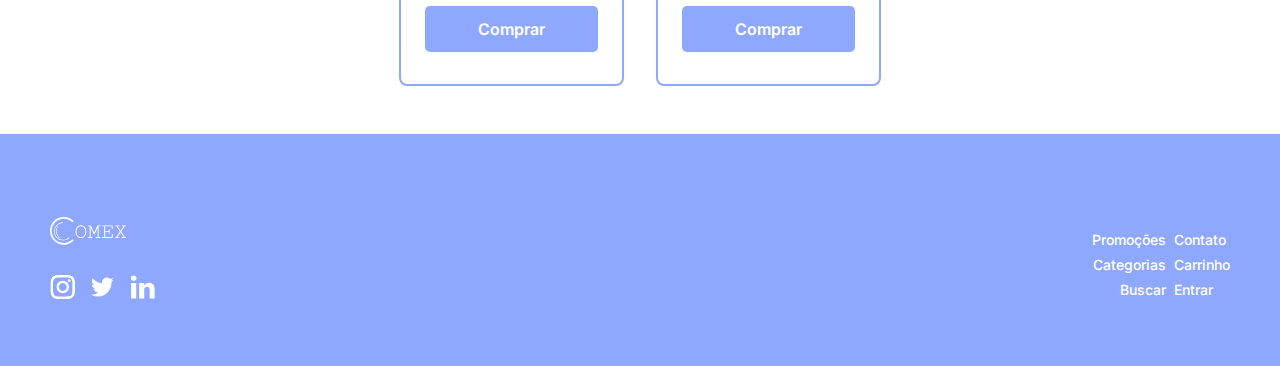
==== commit 86c2849d: "adaptando menu para desktop" ====
--- a/index.html
+++ b/index.html
@@ -6,7 +6,7 @@
     <meta name="viewport" content="width=device-width, initial-scale=1.0">
     <link rel="preconnect" href="https://fonts.googleapis.com">
     <link rel="preconnect" href="https://fonts.gstatic.com" crossorigin>
-    <link href="https://fonts.googleapis.com/css2?family=Inter:wght@500;600;800&display=swap" rel="stylesheet">
+    <link href="https://fonts.googleapis.com/css2?family=Inter:wght@300;500;600;800&display=swap" rel="stylesheet">
     <link rel="stylesheet" href="./styles/style.css">
     <link rel="stylesheet" href="./styles/menu.css">
     <link rel="stylesheet" href="./styles/carrossel.css">
@@ -15,7 +15,8 @@
     <title>Comex</title>
 </head>
 <body>
-    <header class="cabecalho">
+    <!-- menu mobile -->
+    <header class="cabecalho menu-mobile">
         <nav class="menu">
             <a href="#" class="logo"><img src="./assets/svg/logo.svg" alt="Comex logo" class="logo"></a>
             <ul class="menu__lista menu__lista-disable">
@@ -31,6 +32,22 @@
         <div class="search-bar">
             <input type="search" name="" id="" placeholder="Pesquisar..." class="cabecalho__input">
             <img src="./assets/svg/search.svg" alt="">
+        </div>
+    </header>
+    <!-- menu desktop -->
+    <header class="menu-desktop">
+        <a href="#" class="logo-mobile"><img src="./assets/svg/logo.svg" alt="Logo Comex"></a>
+        <ul class="cabecalho__lista">
+            <li class="cabecalho__lista-item">Promoções</li>
+            <li class="cabecalho__lista-item">Categorias</li>
+            <li class="cabecalho__lista-item">Contato</li>
+        </ul>
+        <div class="box-cabecalho-interativos">
+            <input type="search" name="" id="" placeholder="Pesquise..." class="input-pesquisa-mobile">
+            <ul class="cabecalho__lista">
+                <li class="cabecalho__lista-item"><img src="./assets/svg/carrinho-compras.svg" alt="Carrinho de compras"></li>
+                <li class="cabecalho__lista-item"><img src="./assets/svg/usuario.svg" alt="Perfil do usuário"></li>
+            </ul>
         </div>
     </header>
     <main class="principal">
--- a/styles/rodape.css
+++ b/styles/rodape.css
@@ -37,6 +37,10 @@
     margin-bottom: 8px;
 }
 
+.menu-desktop{
+    display: none;
+}
+
 /* adapação para tablet */
 
 @media screen and (min-width: 768px){
@@ -57,3 +61,64 @@
         width: 76px;
     }
 }
+
+/* menu para desktop */
+
+@media screen and (min-width: 1100px){
+    .menu-mobile{
+        display: none;
+    }
+
+    .menu-desktop{
+        align-items: center;
+        background: var(--roxo);
+        color: var(--branco);
+        display: flex;
+        flex-direction: row; 
+        height: 80px;
+        justify-content: space-between;
+        padding: 16px 24px 16px 48px;
+    }
+
+    .logo-mobile{
+        width: 116px;
+    }
+
+    .logo-mobile > img{
+        width: 100%;
+    }
+
+    .cabecalho__lista-item{
+        font-size: 20px;
+        font-weight: 500;
+    }
+
+    .input-pesquisa-mobile{
+        background-color: transparent;
+        border: 4px solid var(--branco);
+        border-radius: 10px;
+        color: var(--branco);
+        height: 50px;
+        font-size: 24px;
+        margin-right: 10px;
+        outline: none;
+        padding: 9px 113px 9px 14px;
+    }
+
+    .input-pesquisa-mobile::placeholder{
+        color: var(--branco);
+        font-size: 24px;
+        font-weight: 300;
+    }
+
+    .cabecalho__lista{
+        display: flex;
+        gap: 30px;
+    }
+
+    .box-cabecalho-interativos{
+        align-items: center;
+        display: flex;
+        gap: 10px;
+    }
+}
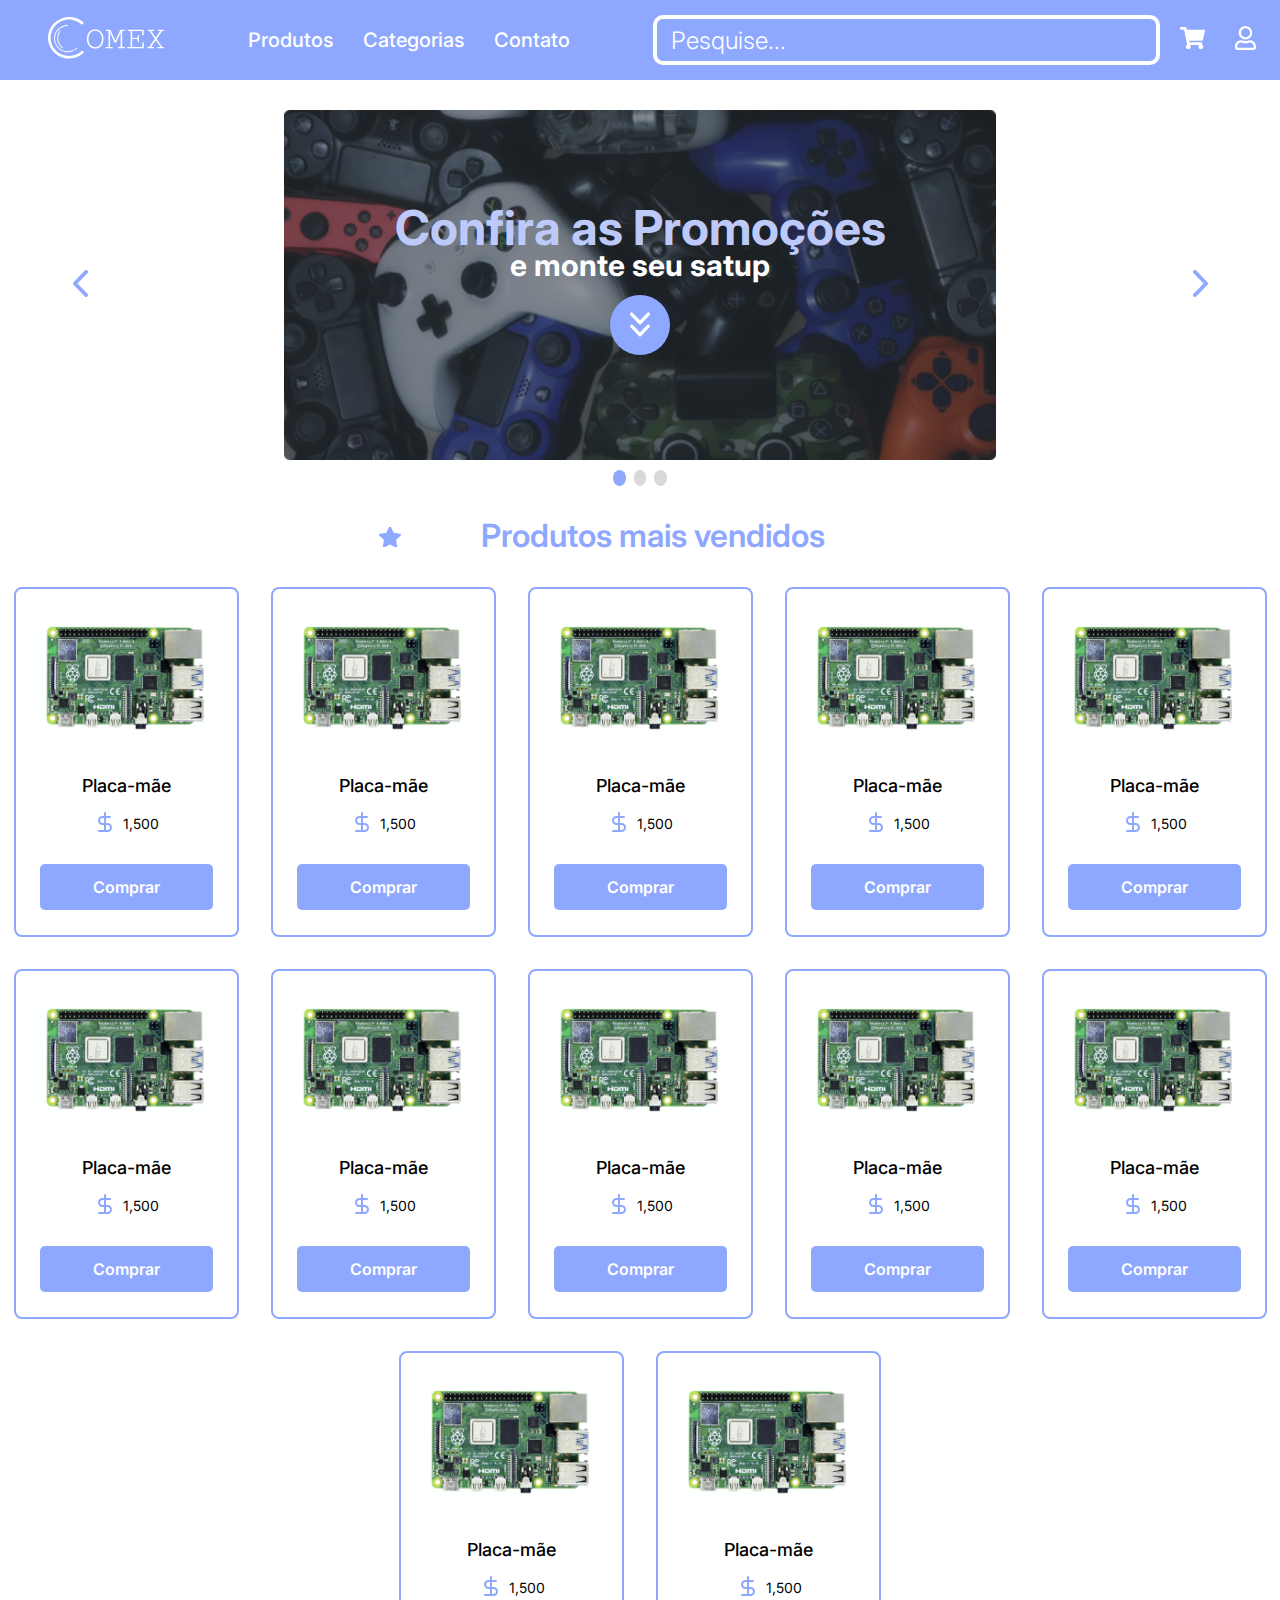
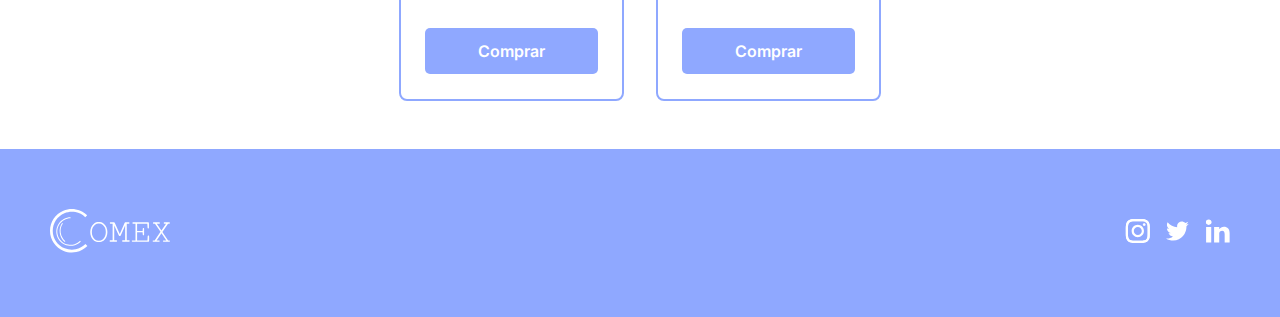
==== commit 90ec07c1: "adicionando - produtos - como item do menu" ====
--- a/index.html
+++ b/index.html
@@ -20,7 +20,7 @@
         <nav class="menu">
             <a href="#" class="logo"><img src="./assets/svg/logo.svg" alt="Comex logo" class="logo"></a>
             <ul class="menu__lista menu__lista-disable">
-                <li class="menu__lista-item">Promoções</li>
+                <li class="menu__lista-item"><a href="./pages/produtos.html">Produtos</a></li>
                 <li class="menu__lista-item">Categorias</li>
                 <li class="menu__lista-item">Buscar</li>
                 <li class="menu__lista-item">Contato</li>
@@ -38,7 +38,7 @@
     <header class="menu-desktop">
         <a href="#" class="logo-mobile"><img src="./assets/svg/logo.svg" alt="Logo Comex"></a>
         <ul class="cabecalho__lista">
-            <li class="cabecalho__lista-item">Promoções</li>
+            <li class="cabecalho__lista-item"><a href="./pages/produtos.html">Produtos</a></li>
             <li class="cabecalho__lista-item">Categorias</li>
             <li class="cabecalho__lista-item">Contato</li>
         </ul>
--- a/styles/menu.css
+++ b/styles/menu.css
@@ -46,6 +46,10 @@
     font-size: 14px;
 }
 
+.menu__lista-item > a{
+    color: var(--branco);
+}
+
 .botao-menu{
     background: transparent;
     border: none;
@@ -77,6 +81,10 @@
     color: #9F9999;
 }
 
+.menu-desktop{
+    display: none;
+}
+
 /* adaptação para tablet */
 @media screen and (min-width: 600px){
     .menu{
@@ -100,4 +108,70 @@
         width: 65%;
     }
 
+}
+
+/* menu para desktop */
+
+@media screen and (min-width: 1100px){
+    .menu-mobile{
+        display: none;
+    }
+
+    .menu-desktop{
+        align-items: center;
+        background: var(--roxo);
+        color: var(--branco);
+        display: flex;
+        flex-direction: row; 
+        height: 80px;
+        justify-content: space-between;
+        padding: 16px 24px 16px 48px;
+    }
+
+    .logo-mobile{
+        width: 116px;
+    }
+
+    .logo-mobile > img{
+        width: 100%;
+    }
+
+    .cabecalho__lista-item{
+        font-size: 20px;
+        font-weight: 500;
+    }
+
+    .cabecalho__lista-item > a{
+        color: var(--branco);
+        text-decoration: none;
+    }
+
+    .input-pesquisa-mobile{
+        background-color: transparent;
+        border: 4px solid var(--branco);
+        border-radius: 10px;
+        color: var(--branco);
+        height: 50px;
+        font-size: 24px;
+        margin-right: 10px;
+        outline: none;
+        padding: 9px 113px 9px 14px;
+    }
+
+    .input-pesquisa-mobile::placeholder{
+        color: var(--branco);
+        font-size: 24px;
+        font-weight: 300;
+    }
+
+    .cabecalho__lista{
+        display: flex;
+        gap: 30px;
+    }
+
+    .box-cabecalho-interativos{
+        align-items: center;
+        display: flex;
+        gap: 10px;
+    }
 }--- a/styles/carrossel.css
+++ b/styles/carrossel.css
@@ -100,13 +100,15 @@
     background: var(--cinza-claro);
     border-radius: 100%;
     display: block;
-    height: 15px;
-    width: 15px;
+    height: 16px;
+    width: 17px;
 }
 
 .bolinha-ativa{
-    background: var(--roxo);
+    background: var(--roxo);   
 }
+
+/* adaptação para tablet */
 
 @media screen and (min-width: 768px){
     .container{
@@ -142,4 +144,28 @@
         width: 32px;
         height: 32px;
     }
+}
+
+/* adaptação para desktop */
+
+@media screen and (min-width: 1100px){
+    .titulo__principal{
+        font-size: 48px;
+    }
+
+    .titulo__secundario{
+        margin-top: 16px;
+        font-size: 30px;
+    }
+
+    .seta-baixo{
+        height: 60px;
+        width: 60px;
+    }
+
+    .seta-baixo > img{
+        width: 20px;
+    }
+
+
 }--- a/styles/produtos.css
+++ b/styles/produtos.css
@@ -20,10 +20,12 @@
 }
 
 .box-mais-vendidos{
-    align-items: center;
+    align-items: baseline;
     display: flex;
     justify-content: center;
-    margin-bottom: 32px;
+    margin: 0 auto;
+    padding-bottom: 32px;
+    text-align: center;
 }
 
 .mais-vendidos__img-estrela{
@@ -39,8 +41,9 @@
     border-radius: 8px;
     display: flex;
     flex-direction: column;
+    gap: 32px;
     height: 350px;
-    justify-content: space-between;
+    justify-content: center;
     padding: 2rem 1rem;
     text-align: center;
     width: 225px;
@@ -96,4 +99,13 @@
     .desativado{
         display: flex;
     }
+}
+
+/* adaptando para desktop */
+
+@media screen and (min-width: 1100px){
+    .mais-vendidos__titulo{
+        font-size: 32px;
+        width: 500px;
+    }
 }--- a/styles/rodape.css
+++ b/styles/rodape.css
@@ -37,10 +37,6 @@
     margin-bottom: 8px;
 }
 
-.menu-desktop{
-    display: none;
-}
-
 /* adapação para tablet */
 
 @media screen and (min-width: 768px){
@@ -62,63 +58,25 @@
     }
 }
 
-/* menu para desktop */
+/* adaptação para desktop */
 
 @media screen and (min-width: 1100px){
-    .menu-mobile{
+    .rodape__box{
         display: none;
     }
 
-    .menu-desktop{
+    .esquerda{
         align-items: center;
-        background: var(--roxo);
-        color: var(--branco);
-        display: flex;
-        flex-direction: row; 
-        height: 80px;
+        flex-direction: row;
         justify-content: space-between;
-        padding: 16px 24px 16px 48px;
-    }
-
-    .logo-mobile{
-        width: 116px;
-    }
-
-    .logo-mobile > img{
         width: 100%;
     }
 
-    .cabecalho__lista-item{
-        font-size: 20px;
-        font-weight: 500;
+    .logo-rodape{
+        width: 120px;
     }
 
-    .input-pesquisa-mobile{
-        background-color: transparent;
-        border: 4px solid var(--branco);
-        border-radius: 10px;
-        color: var(--branco);
-        height: 50px;
-        font-size: 24px;
-        margin-right: 10px;
-        outline: none;
-        padding: 9px 113px 9px 14px;
-    }
-
-    .input-pesquisa-mobile::placeholder{
-        color: var(--branco);
-        font-size: 24px;
-        font-weight: 300;
-    }
-
-    .cabecalho__lista{
-        display: flex;
-        gap: 30px;
-    }
-
-    .box-cabecalho-interativos{
-        align-items: center;
-        display: flex;
-        gap: 10px;
+    .rodape__lista{
+        margin-top: 0;
     }
 }
